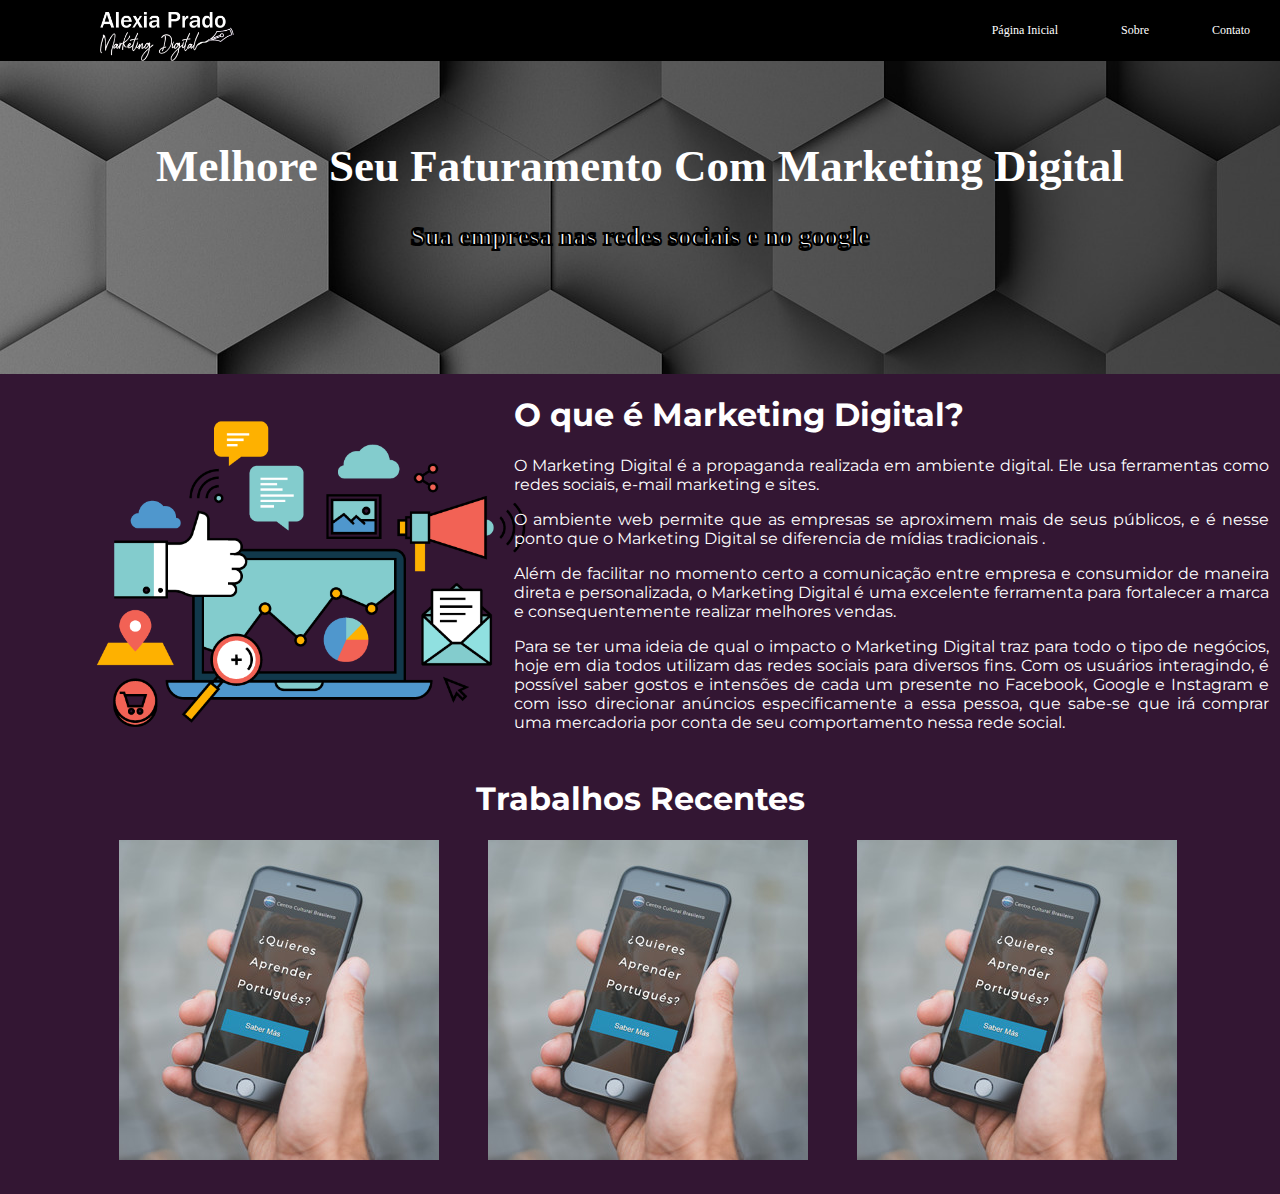
==== index.html @ 75cfa72f "commit inicial" ====
<!DOCTYPE html>

<html>

	<head>
		<meta charset="utf-8">
        <title>Marketing Digital</title>
        <link rel="stylesheet" href="css/styles.css">
        <link href="https://fonts.googleapis.com/css2?family=Montserrat:ital,wght@1,200&family=Slabo+13px&family=Special+Elite&family=Ultra&display=swap" rel="stylesheet">
	</head>

	<body class="body-principal">
        <div class="navigation">
            <ul>
                <span style="float: left;">
                    <img src="./img/logobranco.png" style="height: 68px; border-radius: 18px; ;">
                </span>
                <li><a href="#">Página Inicial</a></li>
                <li><a href="./sobre.html">Sobre</a></li>
                <li><a href="./contato.html">Contato</a></li>   
            </ul>
        </div>

     <div class="bg-image-inicio">
         <br>
        <h1 style="color: white; font-size: 45px; font-weight: bold">Melhore Seu Faturamento Com Marketing Digital</h1>  
        <h2 style="-webkit-text-stroke-width:2px;
        -webkit-text-stroke-color: rgb(0, 0, 0);
        font-size: 26px; color: #ffffff;">Sua empresa nas redes sociais e no google</h2>
        
    </div>

    <div class="inicio">

        <div class="profile-inicio">
            <img src="img/marketing-digital.png" height="350px" alt="Foto Aléxia Prado">
            
        </div>

        <div class="profile-title-inicio">
            <h1>O que é Marketing Digital? </h1>        
            <p>O Marketing Digital é a propaganda realizada em ambiente digital. Ele usa ferramentas como redes sociais, e-mail marketing e sites. 
            </p>
            <p>O ambiente web permite que as empresas se aproximem mais de seus públicos, e é nesse ponto que o Marketing Digital se diferencia de mídias tradicionais . 
            </p>
            <p>Além de facilitar no momento certo a comunicação entre empresa e consumidor de maneira direta e personalizada, o Marketing Digital é uma excelente ferramenta para fortalecer a marca e consequentemente realizar melhores vendas. 
            </p>
            <p>Para se ter uma ideia de qual o impacto o Marketing Digital traz para todo o tipo de negócios, hoje em dia todos utilizam das redes sociais para diversos fins. Com os usuários interagindo, é possível saber gostos e intensões de cada um presente no Facebook, Google e Instagram e com isso direcionar anúncios especificamente a essa pessoa, que sabe-se que irá comprar uma mercadoria por conta de seu comportamento nessa rede social.
            </p>
        </div>
        
        
    <h1>Trabalhos Recentes</h1>

    
    <div class="miniatura">
        <a href="webdesign-ccb.html">
        <div class="blackbox"> 
            <div class="blackbox-text">
                <h1>Centro Cultural Brasileiro</h1>
                <h2>Web Design</h2>
            </div>    
        </div>
        </a>
    </div>
    

    
    <div class="miniatura">
        <a href="webdesign-psp.html"></a>
        <div class="blackbox">  
            <div class="blackbox-text">
                <h1>Centro Cultural Brasileiro</h1>
                <h2>Web Design</h2>
            </div>   
        </div>
        </a>
    </div>
    

    
    <div class="miniatura">
        <a href="webdesign-ppp.html">
        <div class="blackbox">
            <div class="blackbox-text">
                <h1>Centro Cultural Brasileiro</h1>
                <h2>Web Design</h2>
            </div>     
        </div>
        </a>
    </div>
    

	</body>

     

</html>
---- css/styles.css ----
html,body {
    margin: 0px;
    padding: 0px;
    background-color:rgb(51, 22, 51);
}

.body-principal{
    text-align: center;
    color: white;
}

.principal{
    padding: 20px;
    color: white;
}

.navigation {
    background-color: black;
    color: white;
    height: 61px;
    font-size: 0.75rem;
}

.navigation ul { 
    margin-top:0;
    list-style: none;
    padding-left:0;
    margin-left: 80px; 
    text-align: right;
    height: 50px;
}

.navigation li {
    display: inline-block ;
    padding-left: 30px;
    padding-right:30px;
    line-height: 60px;
    font-weight: 100;   
    cursor: pointer;
}

.navigation li:hover {
    transition-duration: 0.1s;
    transform: scale(1.1);
}

.navigation a {
    color: white;
    text-decoration: none;
}
.navigation a:hover {
    color: purple;
}

.bg-image-inicio {
    background-image:url('../img/bgmarketing.jpg');
    background-repeat: no-repeat;
    background-size: cover;
    padding-top: 23px;
    padding-bottom: 100px;
    font-size: 22px;
    
}


.caminho{
    list-style: none;
    padding-left: 0;
    color: white;
}

.caminho li{
    display: inline-block ;
    font: 16px;
}

.sobre-capa {
    color:white;
    font-family: 'Bungee Outline', cursive;
}

.sobre-capa div{
    display: inline-block;
    

}

.sobre-capa-nome{
    font-size: 58px;
    color:tomato;
}

.sobre {
    width: 100%;
}

.experienciaprofissional{
    width: 100%;
}


.profile-pic {
    width: 39%;
    text-align: center;
    margin-top: 10px;
}
.profile-title{
    vertical-align:top;
    width:59% ;
}

.profile-title h1{
    font-size: 58px;
    margin-top: 40px;
    margin-bottom: 0;
}

.profile-title h2{
    font-size:22px;
}

.profile-pic img{
    width: 350px;
    border-radius:50px ;
}

.miniatura{
    width:320px;
    height: 320px;
    background-color: yellow;
    margin-left: 30px;
    margin-bottom: 30px;
    margin-right: 15px;
    display:inline-block;
    background-image: url('../img/ccb.jpg');
    overflow: hidden;
    
}
.miniatura a{
    text-decoration: none;
}

.blackbox{
    width: 100%;
    height: 100%;
    background-color: black;
    opacity:0 ;
    padding-top:100px ;
}
.blackbox:hover{
    cursor: pointer;
    transition-duration: 0.37s;
    opacity: 0.85;
}
.blackbox-text h1{
    font-size:16px;
    color:#794679dd;
    text-transform:uppercase;
    margin-top: 0;

}
.blackbox-text h2{
    text-transform: none;
    font-weight:100;
    margin-top: 0;
}
.inicio{
    color:white;
    font-family:  'Montserrat';
   
}
.inicio div{
    display: inline-block;
    
}
.profile-inicio{
    width: 39%;
    text-align: center;
    margin-top: 30px;
}
.profile-title-inicio{
    vertical-align:top;
    width:59% ;
    text-align: justify;
}

.back-link{
	color: #df9fd9;
	text-decoration: none;
	display: block;
	margin-top: 40px;
}
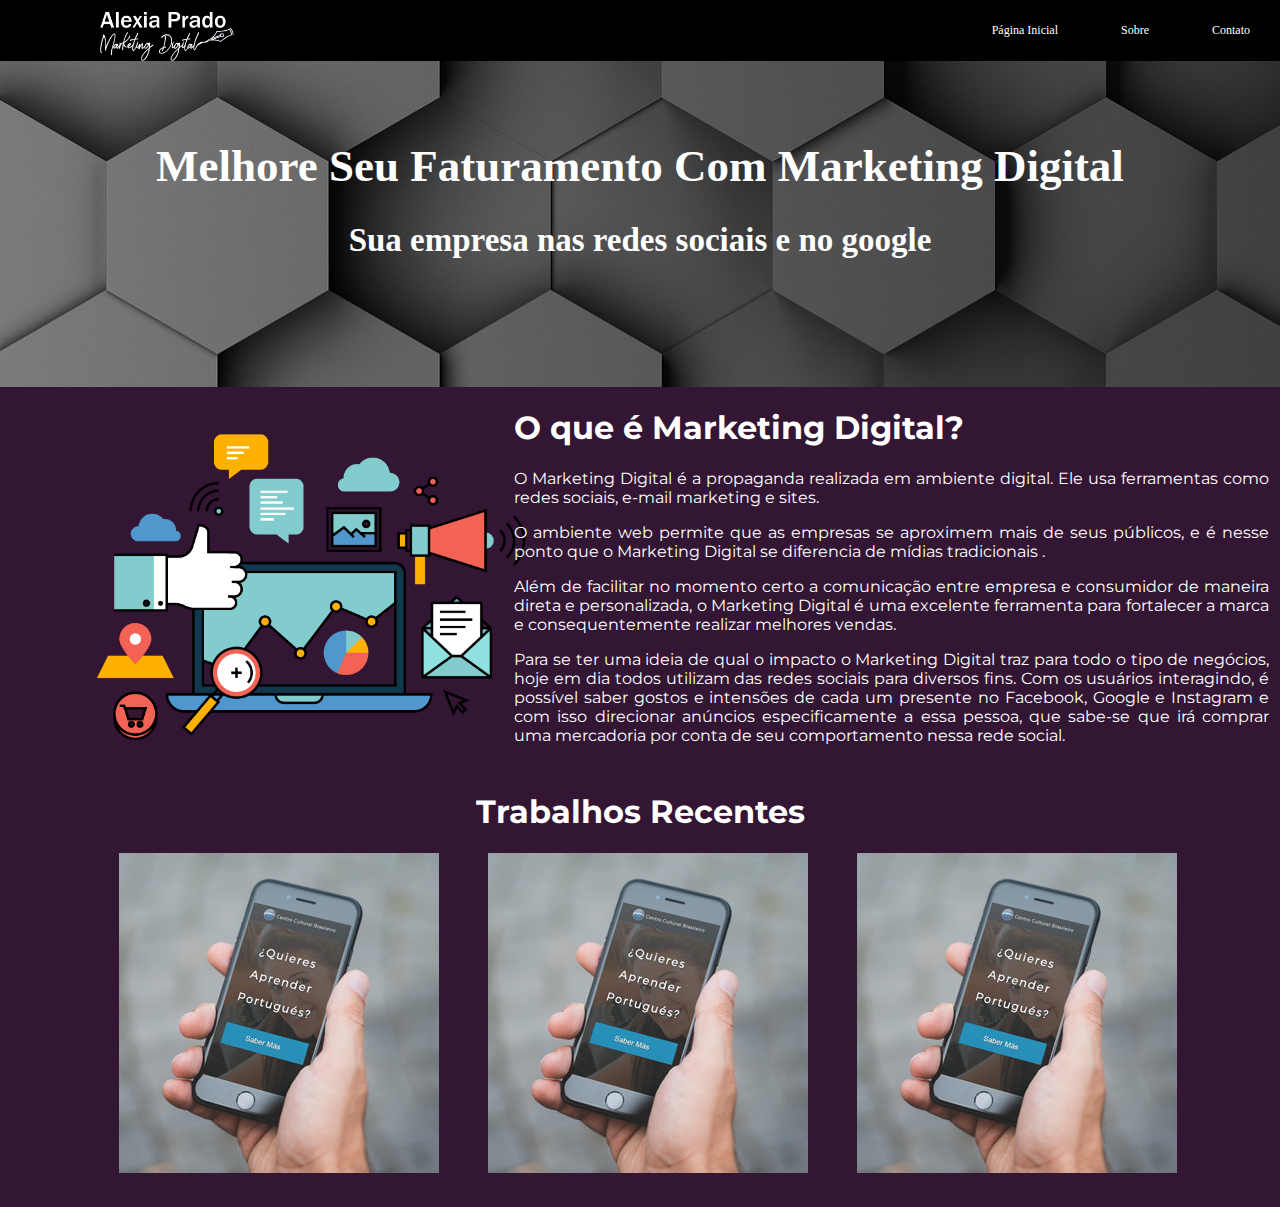
==== commit b0420c50: "moficacao da fonte tela inicial" ====
--- a/index.html
+++ b/index.html
@@ -24,9 +24,7 @@
      <div class="bg-image-inicio">
          <br>
         <h1 style="color: white; font-size: 45px; font-weight: bold">Melhore Seu Faturamento Com Marketing Digital</h1>  
-        <h2 style="-webkit-text-stroke-width:2px;
-        -webkit-text-stroke-color: rgb(0, 0, 0);
-        font-size: 26px; color: #ffffff;">Sua empresa nas redes sociais e no google</h2>
+        <h2>Sua empresa nas redes sociais e no google</h2>
         
     </div>
 
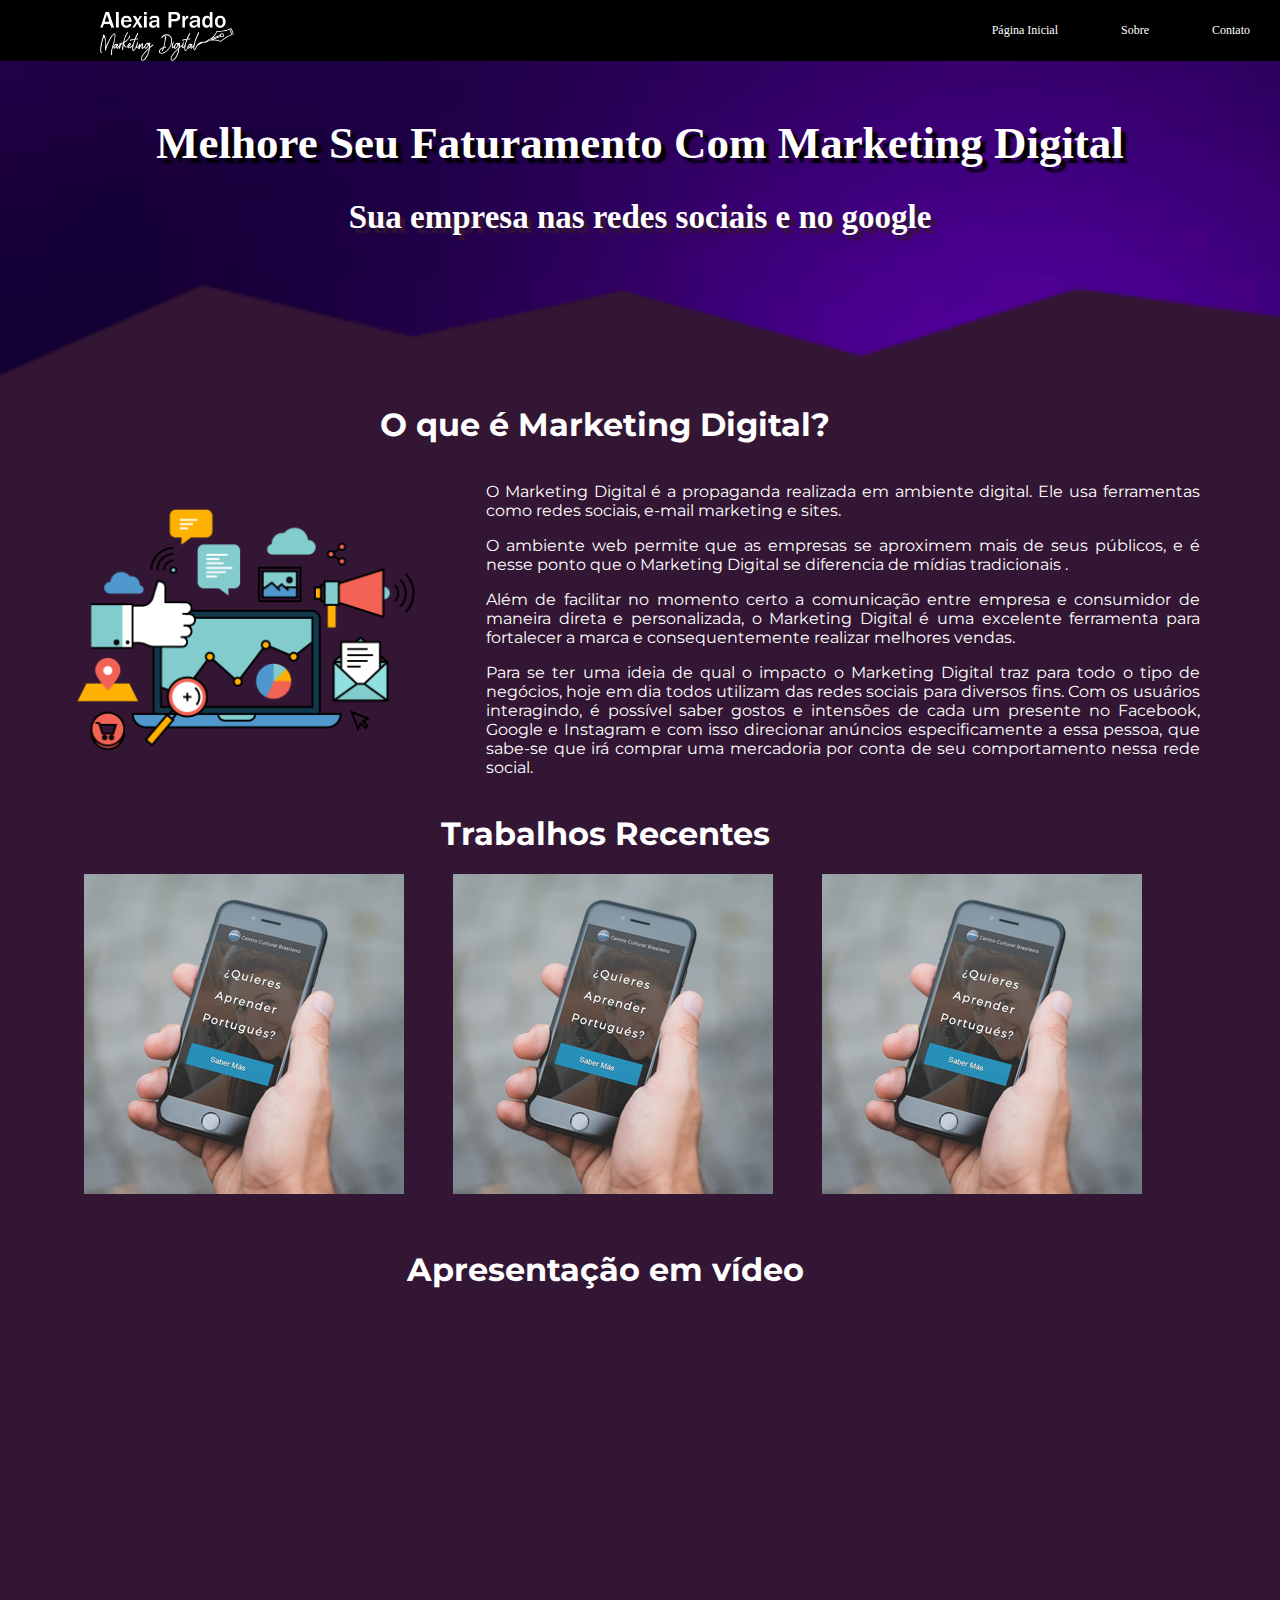
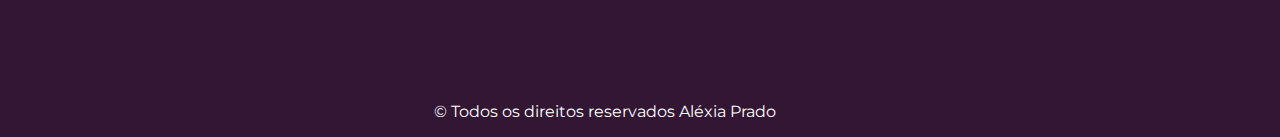
==== commit e099c369: "cor de fundo" ====
--- a/index.html
+++ b/index.html
@@ -2,95 +2,116 @@
 
 <html>
 
-	<head>
-		<meta charset="utf-8">
-        <title>Marketing Digital</title>
-        <link rel="stylesheet" href="css/styles.css">
-        <link href="https://fonts.googleapis.com/css2?family=Montserrat:ital,wght@1,200&family=Slabo+13px&family=Special+Elite&family=Ultra&display=swap" rel="stylesheet">
-	</head>
+<head>
+    <meta charset="utf-8">
+    <title>Marketing Digital</title>
+    <link rel="stylesheet" href="css/styles.css">
+    <link
+        href="https://fonts.googleapis.com/css2?family=Montserrat:ital,wght@1,200&family=Slabo+13px&family=Special+Elite&family=Ultra&display=swap"
+        rel="stylesheet">
+</head>
 
-	<body class="body-principal">
-        <div class="navigation">
-            <ul>
-                <span style="float: left;">
-                    <img src="./img/logobranco.png" style="height: 68px; border-radius: 18px; ;">
-                </span>
-                <li><a href="#">Página Inicial</a></li>
-                <li><a href="./sobre.html">Sobre</a></li>
-                <li><a href="./contato.html">Contato</a></li>   
-            </ul>
-        </div>
+<body class="body-principal">
+    <div class="navigation">
+        <ul>
+            <span style="float: left;">
+                <img src="./img/logobranco.png" style="height: 68px; border-radius: 18px; ;">
+            </span>
+            <li><a href="#">Página Inicial</a></li>
+            <li><a href="./sobre.html">Sobre</a></li>
+            <li><a href="./contato.html">Contato</a></li>
+        </ul>
+    </div>
 
-     <div class="bg-image-inicio">
-         <br>
-        <h1 style="color: white; font-size: 45px; font-weight: bold">Melhore Seu Faturamento Com Marketing Digital</h1>  
+    <div class="bg-image-inicio">
+        <br>
+        <h1 style="color: white; font-size: 45px; font-weight: bold">Melhore Seu Faturamento Com Marketing Digital</h1>
         <h2>Sua empresa nas redes sociais e no google</h2>
-        
+
     </div>
 
     <div class="inicio">
 
+        <h1>O que é Marketing Digital? </h1>
         <div class="profile-inicio">
-            <img src="img/marketing-digital.png" height="350px" alt="Foto Aléxia Prado">
-            
+            <img src="img/marketing-digital.png" height="100%" width="100%" alt="Foto">
+
         </div>
 
         <div class="profile-title-inicio">
-            <h1>O que é Marketing Digital? </h1>        
-            <p>O Marketing Digital é a propaganda realizada em ambiente digital. Ele usa ferramentas como redes sociais, e-mail marketing e sites. 
+            <p>O Marketing Digital é a propaganda realizada em ambiente digital. Ele usa ferramentas como redes sociais,
+                e-mail marketing e sites.
             </p>
-            <p>O ambiente web permite que as empresas se aproximem mais de seus públicos, e é nesse ponto que o Marketing Digital se diferencia de mídias tradicionais . 
+            <p>O ambiente web permite que as empresas se aproximem mais de seus públicos, e é nesse ponto que o
+                Marketing Digital se diferencia de mídias tradicionais .
             </p>
-            <p>Além de facilitar no momento certo a comunicação entre empresa e consumidor de maneira direta e personalizada, o Marketing Digital é uma excelente ferramenta para fortalecer a marca e consequentemente realizar melhores vendas. 
+            <p>Além de facilitar no momento certo a comunicação entre empresa e consumidor de maneira direta e
+                personalizada, o Marketing Digital é uma excelente ferramenta para fortalecer a marca e consequentemente
+                realizar melhores vendas.
             </p>
-            <p>Para se ter uma ideia de qual o impacto o Marketing Digital traz para todo o tipo de negócios, hoje em dia todos utilizam das redes sociais para diversos fins. Com os usuários interagindo, é possível saber gostos e intensões de cada um presente no Facebook, Google e Instagram e com isso direcionar anúncios especificamente a essa pessoa, que sabe-se que irá comprar uma mercadoria por conta de seu comportamento nessa rede social.
+            <p>Para se ter uma ideia de qual o impacto o Marketing Digital traz para todo o tipo de negócios, hoje em
+                dia todos utilizam das redes sociais para diversos fins. Com os usuários interagindo, é possível saber
+                gostos e intensões de cada um presente no Facebook, Google e Instagram e com isso direcionar anúncios
+                especificamente a essa pessoa, que sabe-se que irá comprar uma mercadoria por conta de seu comportamento
+                nessa rede social.
             </p>
         </div>
-        
-        
-    <h1>Trabalhos Recentes</h1>
 
-    
-    <div class="miniatura">
-        <a href="webdesign-ccb.html">
-        <div class="blackbox"> 
-            <div class="blackbox-text">
-                <h1>Centro Cultural Brasileiro</h1>
-                <h2>Web Design</h2>
-            </div>    
+
+        <h1>Trabalhos Recentes</h1>
+
+
+        <div class="miniatura">
+            <a href="webdesign-ccb.html">
+                <div class="blackbox">
+                    <div class="blackbox-text">
+                        <h1>Centro Cultural Brasileiro</h1>
+                        <h2>Web Design</h2>
+                    </div>
+                </div>
+            </a>
         </div>
-        </a>
+
+
+
+        <div class="miniatura">
+            <a href="webdesign-psp.html"></a>
+            <div class="blackbox">
+                <div class="blackbox-text">
+                    <h1>Centro Cultural Brasileiro</h1>
+                    <h2>Web Design</h2>
+                </div>
+            </div>
+            </a>
+        </div>
+
+
+
+        <div class="miniatura">
+            <a href="webdesign-ppp.html">
+                <div class="blackbox">
+                    <div class="blackbox-text">
+                        <h1>Centro Cultural Brasileiro</h1>
+                        <h2>Web Design</h2>
+                    </div>
+                </div>
+            </a>
+        </div>
+
+        <h1>Apresentação em vídeo</h1>
+        <iframe width="560" height="315" src="https://www.youtube.com/embed/amkKmnMmEv0" frameborder="0" allow="accelerometer; autoplay; clipboard-write; encrypted-media; gyroscope; picture-in-picture" allowfullscreen></iframe>
+
+        <br>
+        <br>
+        <br>
+        <br>
+
+        <footer>
+                <p>© Todos os direitos reservados Aléxia Prado</p>
+        </footer>
     </div>
-    
+</body>
 
-    
-    <div class="miniatura">
-        <a href="webdesign-psp.html"></a>
-        <div class="blackbox">  
-            <div class="blackbox-text">
-                <h1>Centro Cultural Brasileiro</h1>
-                <h2>Web Design</h2>
-            </div>   
-        </div>
-        </a>
-    </div>
-    
 
-    
-    <div class="miniatura">
-        <a href="webdesign-ppp.html">
-        <div class="blackbox">
-            <div class="blackbox-text">
-                <h1>Centro Cultural Brasileiro</h1>
-                <h2>Web Design</h2>
-            </div>     
-        </div>
-        </a>
-    </div>
-    
-
-	</body>
-
-     
 
 </html>--- a/css/styles.css
+++ b/css/styles.css
@@ -41,7 +41,7 @@
 
 .navigation li:hover {
     transition-duration: 0.1s;
-    transform: scale(1.1);
+    transform: scale(1.3);
 }
 
 .navigation a {
@@ -53,13 +53,18 @@
 }
 
 .bg-image-inicio {
-    background-image:url('../img/bgmarketing.jpg');
+    background-image:url('../img/bgmarketing-png.png');
     background-repeat: no-repeat;
     background-size: cover;
-    padding-top: 23px;
-    padding-bottom: 100px;
-    font-size: 22px;
-    
+    padding-bottom: 120px;
+    font-size: 22px;  
+     
+}
+.bg-image-inicio h1 {
+    text-shadow: 5px 5px 2px rgb(0, 0, 0);  
+}
+.bg-image-inicio h2 {
+    text-shadow: 5px 5px 2px rgb(51, 22, 51);  
 }
 
 
@@ -77,6 +82,11 @@
 .sobre-capa {
     color:white;
     font-family: 'Bungee Outline', cursive;
+}
+.sobre-capa h2 {
+    color:white;
+    font-family: 'Bungee Outline', cursive;
+    text-shadow: 5px 5px 2px black;
 }
 
 .sobre-capa div{
@@ -167,6 +177,7 @@
 .inicio{
     color:white;
     font-family:  'Montserrat';
+    margin-right: 70px;
    
 }
 .inicio div{
@@ -177,6 +188,7 @@
     width: 39%;
     text-align: center;
     margin-top: 30px;
+    background-color: rgb(51, 22, 51);
 }
 .profile-title-inicio{
     vertical-align:top;
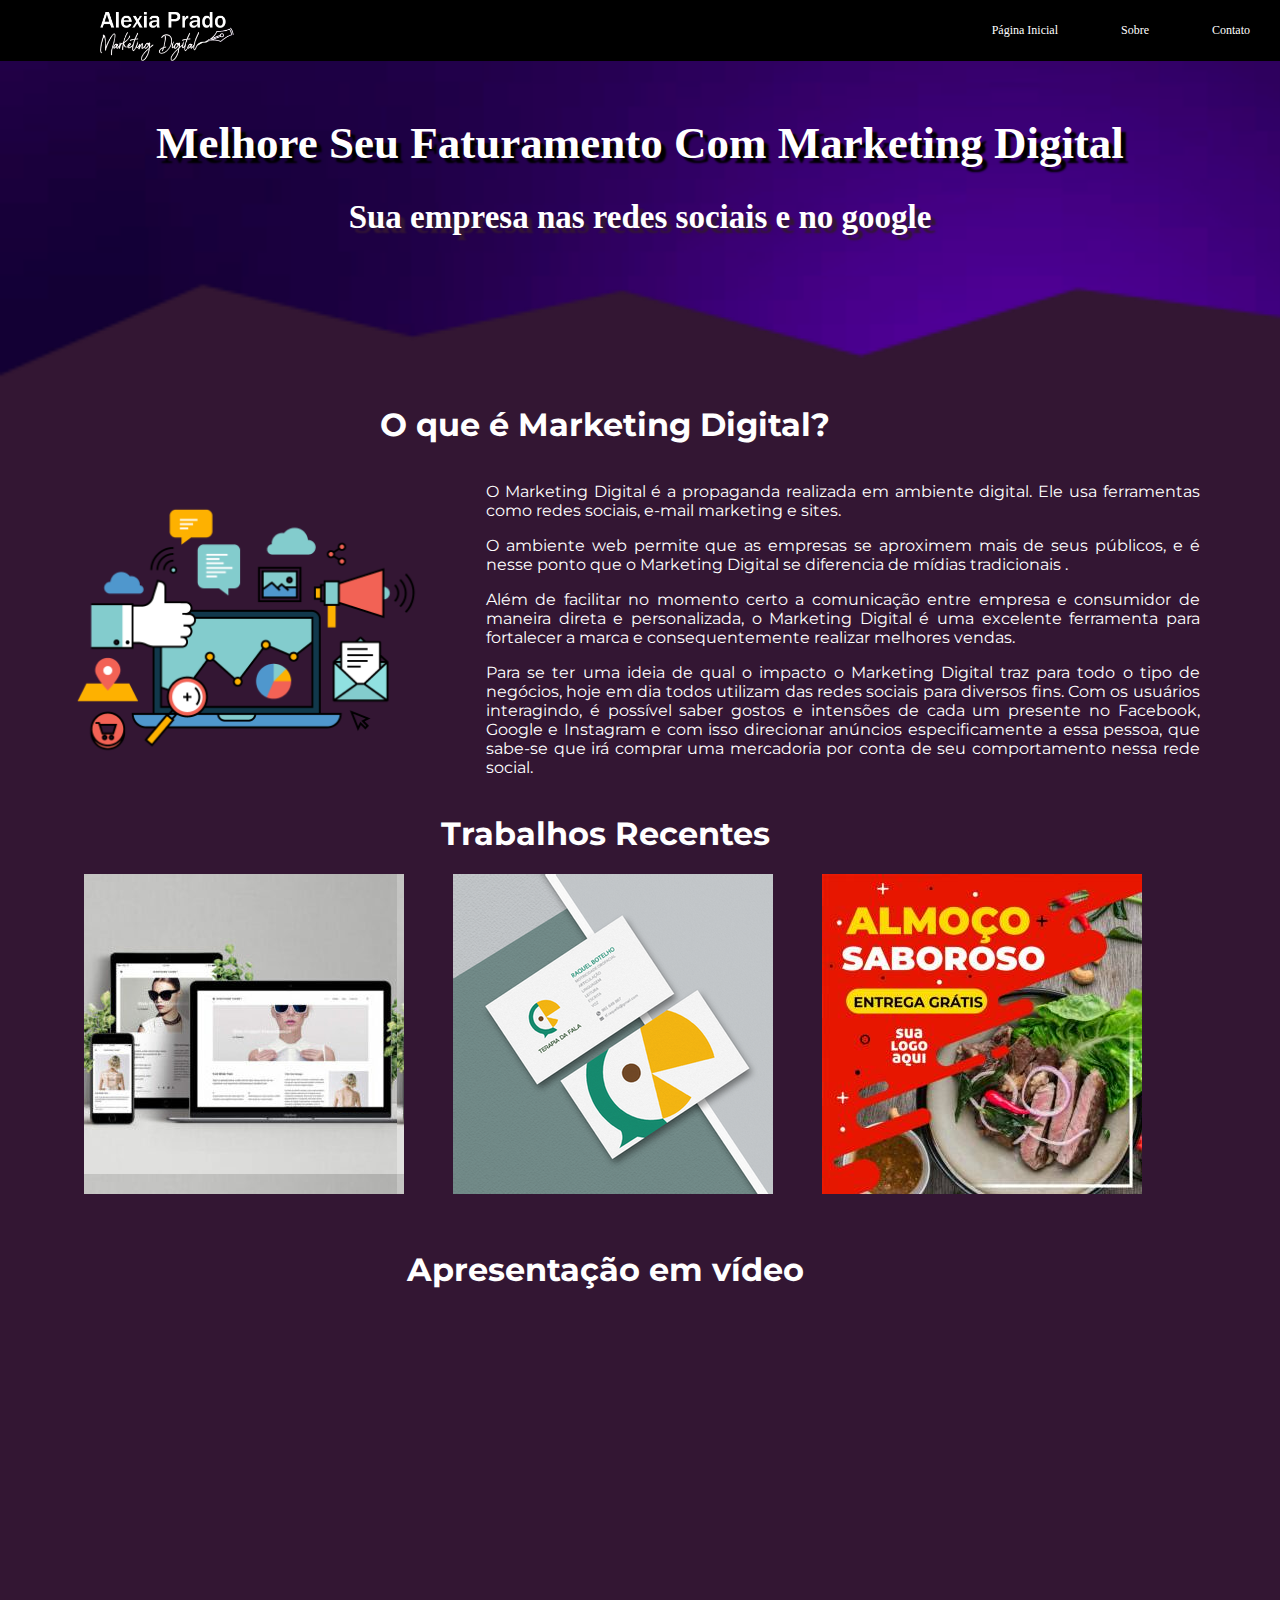
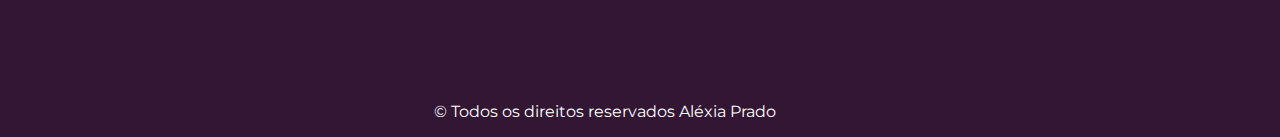
==== commit acd121cb: "mudança de menu e responsividade + imagens" ====
--- a/index.html
+++ b/index.html
@@ -9,17 +9,20 @@
     <link
         href="https://fonts.googleapis.com/css2?family=Montserrat:ital,wght@1,200&family=Slabo+13px&family=Special+Elite&family=Ultra&display=swap"
         rel="stylesheet">
+    <script type="text/javascript" src="./js/scripts.js"></script>
+    <meta name="viewport" content="width=device-width, inital-scale=1.0">
 </head>
 
 <body class="body-principal">
-    <div class="navigation">
+    <div id="navigation" class="navigation">
         <ul>
-            <span style="float: left;">
+            <span class="image-assinatura" style="float: left;">
                 <img src="./img/logobranco.png" style="height: 68px; border-radius: 18px; ;">
             </span>
             <li><a href="#">Página Inicial</a></li>
             <li><a href="./sobre.html">Sobre</a></li>
             <li><a href="./contato.html">Contato</a></li>
+            <li id="threeline-icon" class="threeline-icon" onclick="openNav()">&#9776;</li>
         </ul>
     </div>
 
@@ -65,8 +68,8 @@
             <a href="webdesign-ccb.html">
                 <div class="blackbox">
                     <div class="blackbox-text">
-                        <h1>Centro Cultural Brasileiro</h1>
-                        <h2>Web Design</h2>
+                        <h1>Sites Responsivos</h1>
+                        <h2>Site/E-Commerce</h2>
                     </div>
                 </div>
             </a>
@@ -74,12 +77,12 @@
 
 
 
-        <div class="miniatura">
-            <a href="webdesign-psp.html"></a>
+        <div class="miniatura" style="background-image: url('../img/teste1a.jpg');">
+            <a href="./webdesign-psp.html">
             <div class="blackbox">
                 <div class="blackbox-text">
-                    <h1>Centro Cultural Brasileiro</h1>
-                    <h2>Web Design</h2>
+                    <h1>Personalização</h1>
+                    <h2>Identidade Visual</h2>
                 </div>
             </div>
             </a>
@@ -87,12 +90,12 @@
 
 
 
-        <div class="miniatura">
+        <div class="miniatura" style="background-image: url('../img/teste2a.jpeg');">
             <a href="webdesign-ppp.html">
                 <div class="blackbox">
                     <div class="blackbox-text">
-                        <h1>Centro Cultural Brasileiro</h1>
-                        <h2>Web Design</h2>
+                        <h1>Design</h1>
+                        <h2>Criação de conteúdo</h2>
                     </div>
                 </div>
             </a>
--- a/css/styles.css
+++ b/css/styles.css
@@ -13,13 +13,16 @@
     padding: 20px;
     color: white;
 }
-
+.navigation{
+    background-color: yellow;
+}
 .navigation {
     background-color: black;
     color: white;
     height: 61px;
     font-size: 0.75rem;
 }
+
 
 .navigation ul { 
     margin-top:0;
@@ -113,6 +116,7 @@
     width: 39%;
     text-align: center;
     margin-top: 10px;
+    
 }
 .profile-title{
     vertical-align:top;
@@ -148,6 +152,7 @@
 }
 .miniatura a{
     text-decoration: none;
+    color: white;
 }
 
 .blackbox{
@@ -164,7 +169,7 @@
 }
 .blackbox-text h1{
     font-size:16px;
-    color:#794679dd;
+    color:red;
     text-transform:uppercase;
     margin-top: 0;
 
@@ -202,6 +207,123 @@
 	display: block;
 	margin-top: 40px;
 }
+
+.lista{
+    text-align: justify;
+    margin-left: 360px ;
+}
+
+listaa1{
+    text-align: justify;
+    margin-left: 260px;
+}
+
+.navigation li.threeline-icon {
+    display: none;
+}
+
+
+@media (max-width: 1000px) {
+
+    .profile-pic {
+        width: 40%;
+        text-align: center;
+        margin: 35px auto;
+    }
+    
+    .navigation li {
+        display: none;
+    }
+    
+    .navigation li.threeline-icon {
+        display: inline-block;
+    }
+
+    .image-assinatura {
+        display:none;
+    }
+    
+    .capa div {
+        display: block;
+        height: auto;
+    }
+    
+    .profile-pic img {
+        max-width: 75%;
+        margin-top: 0;
+        max-width: 80%;
+    }
+    
+    .profile-title {
+        text-align: center;
+        width: 100%;
+    }
+    
+    .profile-title h1 {
+        margin-top: 30px;
+        font-size: 36px;
+        margin-left: 20px;
+        margin-right: 20px;
+    }
+    
+    .profile-title h2 {
+        margin-top: 20px;
+        margin-left: 20px;
+        margin-right: 20px;
+    }
+    
+    .main {
+        padding: 10px 5% 40px 5%;
+        overflow-wrap: break-word;
+          word-wrap: break-word;
+    }
+    
+    .main p {
+        text-align: left;
+        line-height: 30px;
+    }
+    
+    .caminho li {
+        font-size: 12px;
+    }
+    
+    .profile-inicio {
+        float: none;
+        max-width: 100%;
+        
+    }
+    
+    .miniatura {
+        max-width: 100%;
+        background-size: auto 100%;
+    }
+    
+    
+    .menujs {
+        height: auto;
+    }
+    
+    .menujs ul {
+        height: auto;
+        text-align: center;
+        padding-right: 15%;
+        padding-left: 15%;
+    
+    }
+    
+    .menujs li {
+        display: block;
+        border-bottom: solid grey 1px;
+        width: 100%;
+        padding: 0;
+    }  
+    
+}
+
+
+
+
+
  
 
 
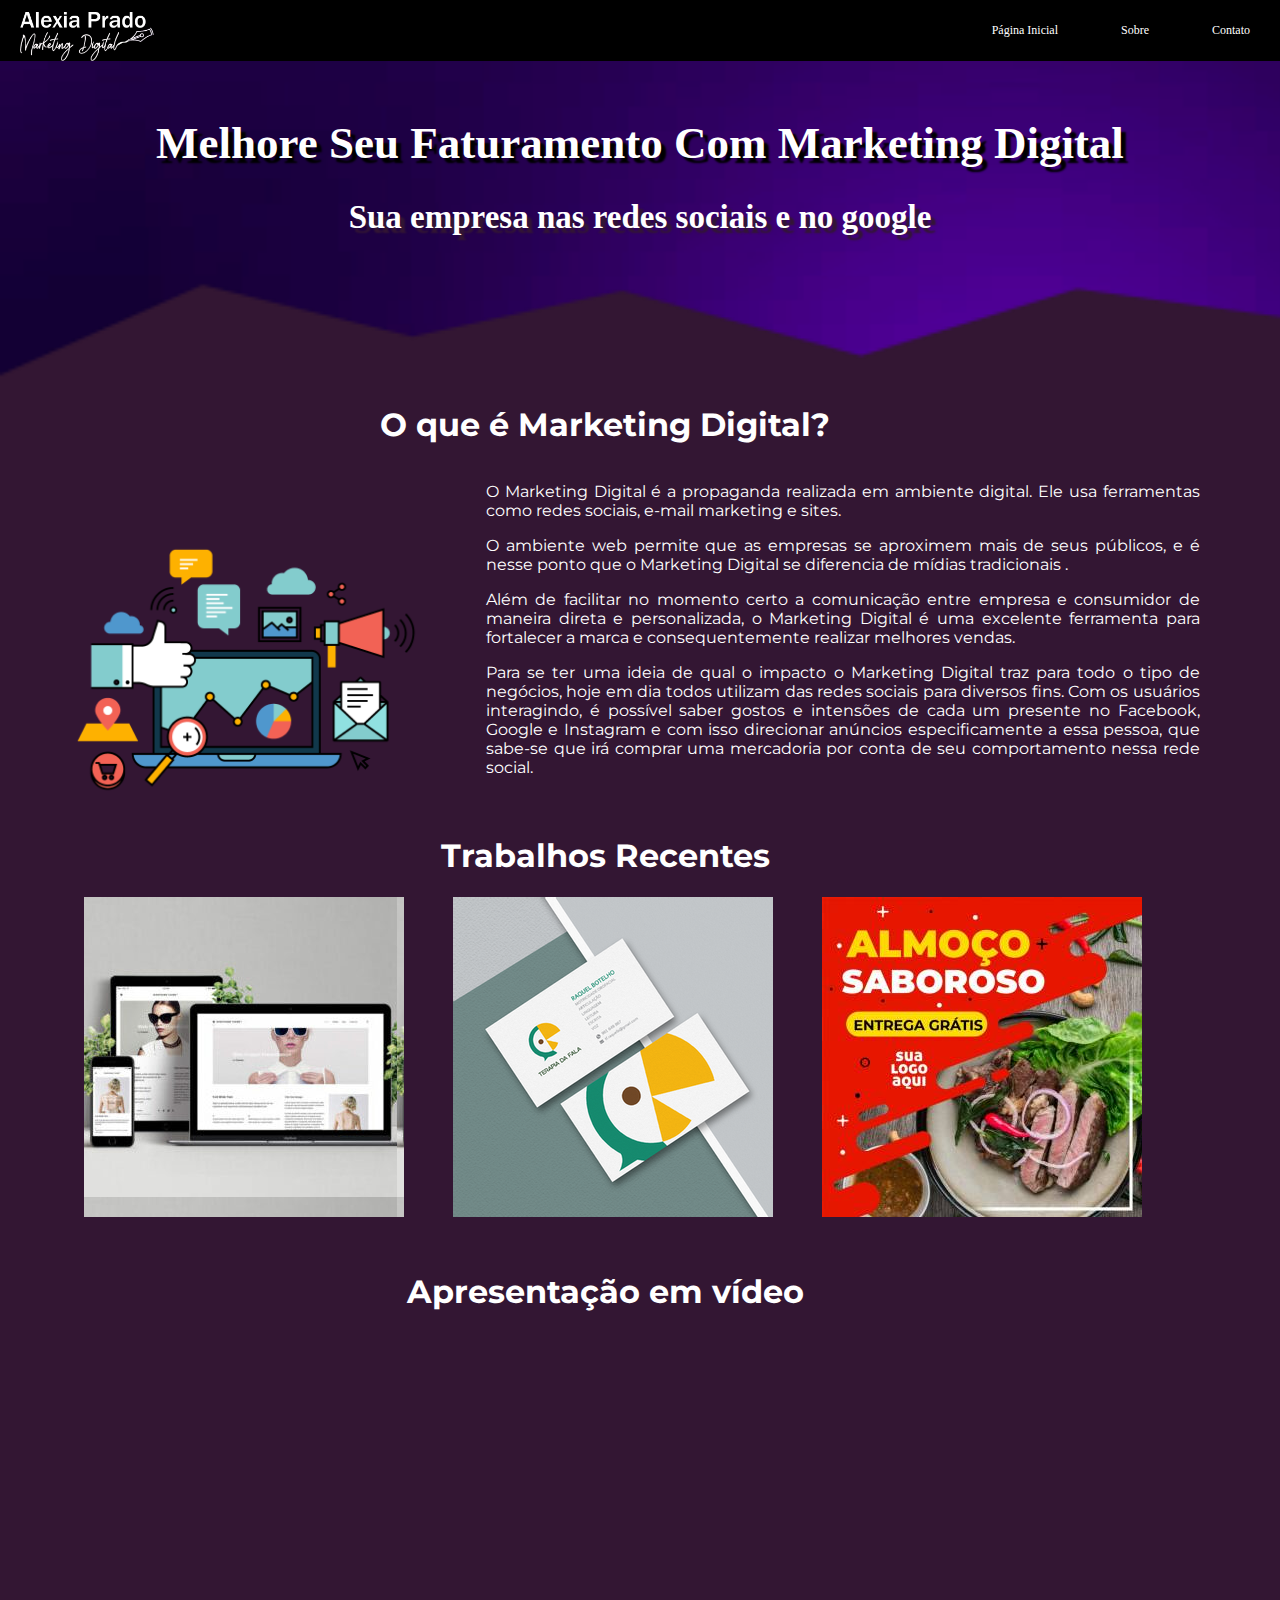
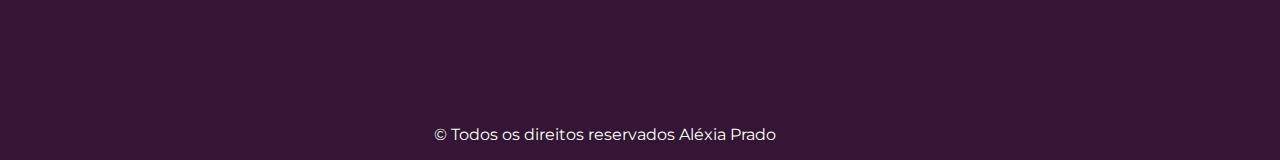
==== commit ec485db2: "concerto responsividade" ====
--- a/index.html
+++ b/index.html
@@ -75,9 +75,7 @@
             </a>
         </div>
 
-
-
-        <div class="miniatura" style="background-image: url('../img/teste1a.jpg');">
+        <div class="miniatura" style="background-image: url('./img/teste1a.jpg');">
             <a href="./webdesign-psp.html">
             <div class="blackbox">
                 <div class="blackbox-text">
@@ -90,7 +88,7 @@
 
 
 
-        <div class="miniatura" style="background-image: url('../img/teste2a.jpeg');">
+        <div class="miniatura" style="background-image: url('./img/teste2a.jpeg');">
             <a href="webdesign-ppp.html">
                 <div class="blackbox">
                     <div class="blackbox-text">
@@ -102,7 +100,7 @@
         </div>
 
         <h1>Apresentação em vídeo</h1>
-        <iframe width="560" height="315" src="https://www.youtube.com/embed/amkKmnMmEv0" frameborder="0" allow="accelerometer; autoplay; clipboard-write; encrypted-media; gyroscope; picture-in-picture" allowfullscreen></iframe>
+        <iframe class="video" src="https://www.youtube.com/embed/amkKmnMmEv0" frameborder="0" allow="accelerometer; autoplay; clipboard-write; encrypted-media; gyroscope; picture-in-picture" allowfullscreen></iframe>
 
         <br>
         <br>
--- a/css/styles.css
+++ b/css/styles.css
@@ -28,7 +28,6 @@
     margin-top:0;
     list-style: none;
     padding-left:0;
-    margin-left: 80px; 
     text-align: right;
     height: 50px;
 }
@@ -187,12 +186,11 @@
 }
 .inicio div{
     display: inline-block;
-    
 }
 .profile-inicio{
     width: 39%;
     text-align: center;
-    margin-top: 30px;
+    margin-top: 70px;
     background-color: rgb(51, 22, 51);
 }
 .profile-title-inicio{
@@ -222,15 +220,31 @@
     display: none;
 }
 
+.video {
+    width: 560px;
+    height: 315px;
+}
 
 @media (max-width: 1000px) {
 
+
+    .imagem-portfolio {
+        width: 90%;
+    }
     .profile-pic {
         width: 40%;
         text-align: center;
         margin: 35px auto;
     }
     
+    .listaa1{
+        margin-left: 0px;
+    }
+
+    .lista{
+        margin-left: 0px;
+    }
+
     .navigation li {
         display: none;
     }
@@ -241,6 +255,17 @@
 
     .image-assinatura {
         display:none;
+    }
+
+    .video {
+        width: 90%;
+        height: 315px;
+    }
+
+    .inicio{
+        color:white;
+        font-family:  'Montserrat';
+        margin-right: 0px;
     }
     
     .capa div {
@@ -317,7 +342,30 @@
         width: 100%;
         padding: 0;
     }  
-    
+
+    .profile-pic {
+        width: 100%;
+    }
+
+    .profile-pic img {
+        max-width: 75%;
+        margin: auto;
+    }
+
+    .profile-inicio{
+        width: 80%;
+        text-align: center;
+        margin-top: 30px;
+        background-color: rgb(51, 22, 51);
+    }
+    .profile-title-inicio{
+        vertical-align:top;
+        width:80% ;
+        text-align: justify;
+    }
+    .body-responsivo {
+        margin: 30px;
+    }
 }
 
 
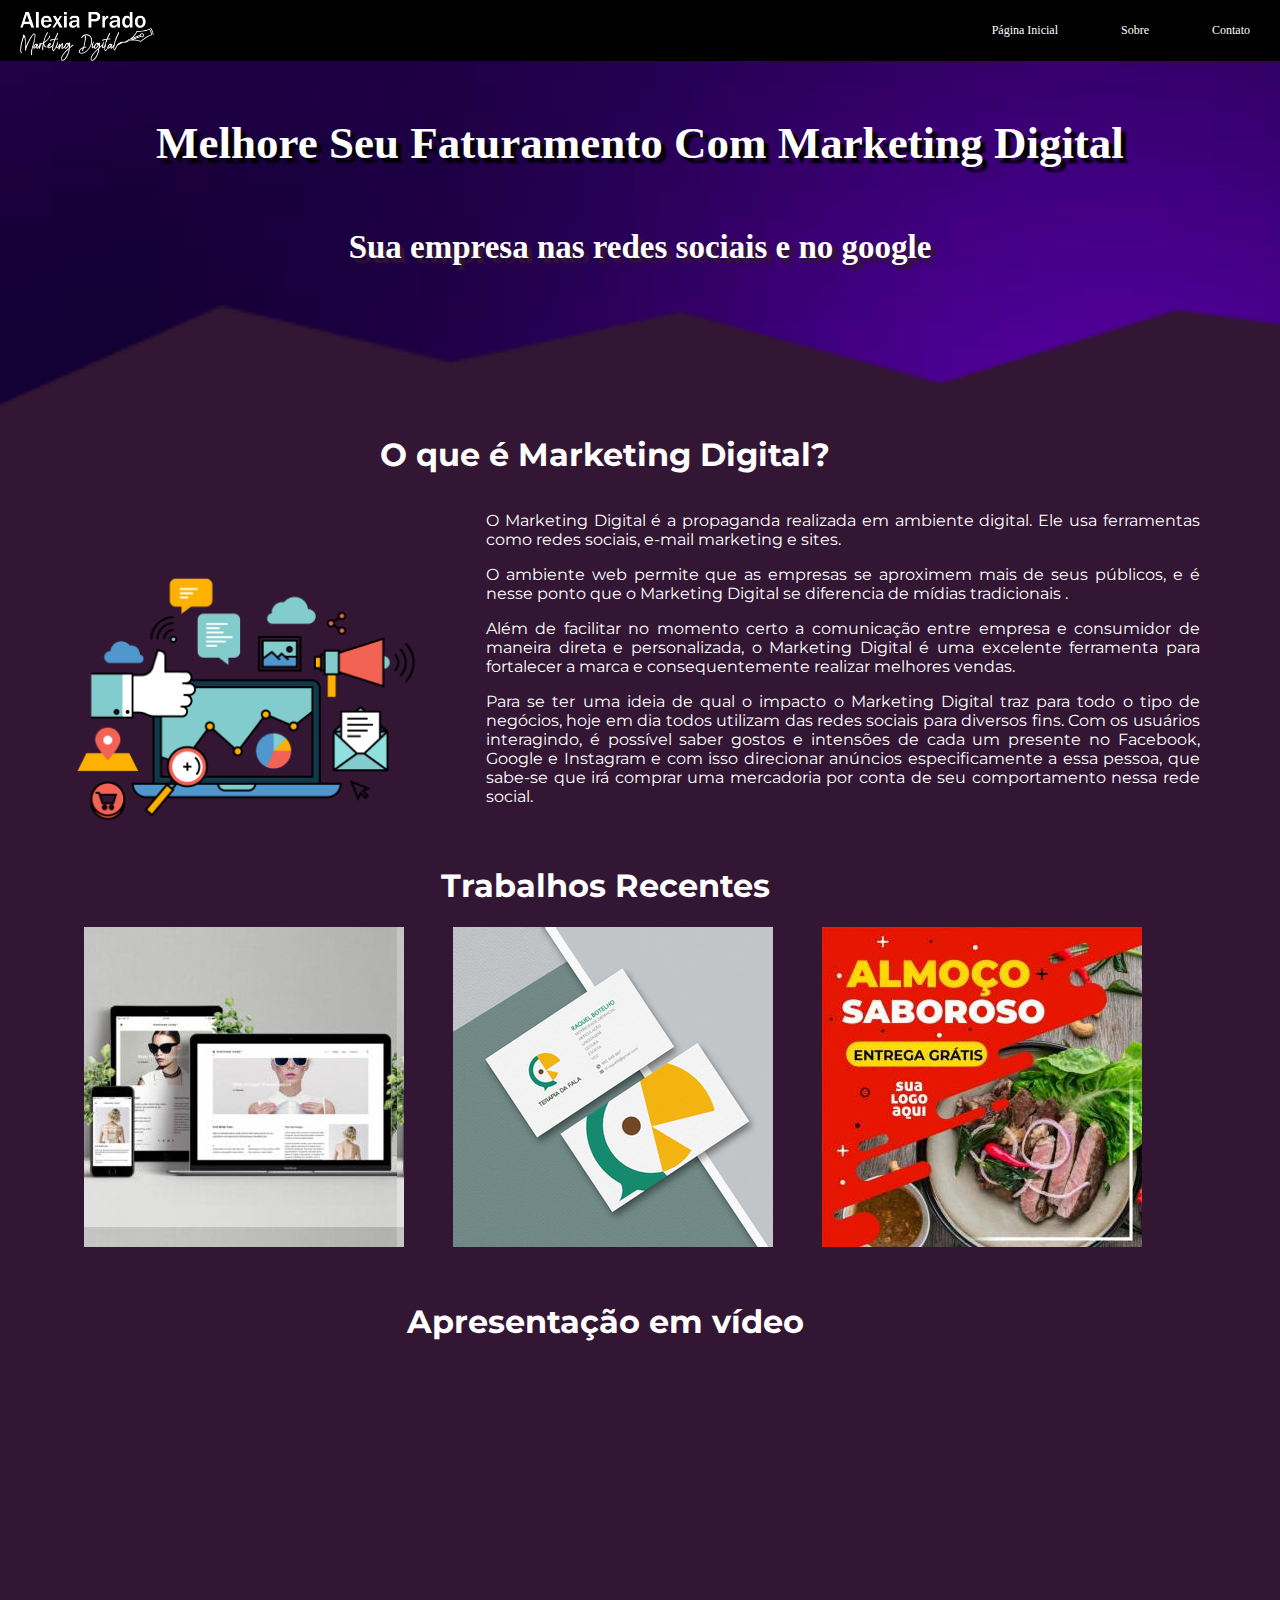
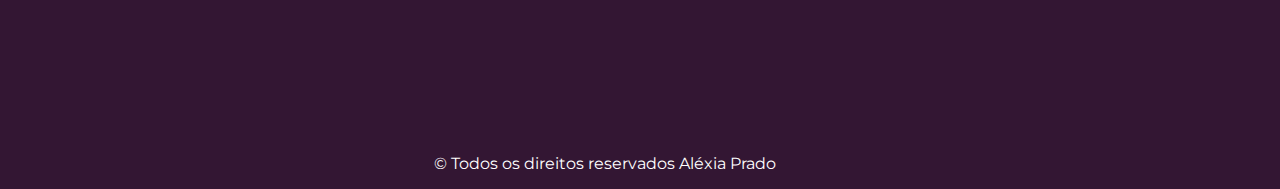
==== commit e37a8f37: "titulo inicial" ====
--- a/index.html
+++ b/index.html
@@ -35,11 +35,13 @@
 
     <div class="inicio">
 
-        <h1>O que é Marketing Digital? </h1>
+        <h1 class="titulo-desktop">O que é Marketing Digital? </h1>
         <div class="profile-inicio">
             <img src="img/marketing-digital.png" height="100%" width="100%" alt="Foto">
 
         </div>
+
+        <h1 class="titulo-responsivo">O que é Marketing Digital? </h1>
 
         <div class="profile-title-inicio">
             <p>O Marketing Digital é a propaganda realizada em ambiente digital. Ele usa ferramentas como redes sociais,
--- a/css/styles.css
+++ b/css/styles.css
@@ -23,6 +23,9 @@
     font-size: 0.75rem;
 }
 
+.titulo-responsivo{
+    display: none;
+}
 
 .navigation ul { 
     margin-top:0;
@@ -59,14 +62,14 @@
     background-repeat: no-repeat;
     background-size: cover;
     padding-bottom: 120px;
-    font-size: 22px;  
-     
+    font-size: 22px;   
 }
 .bg-image-inicio h1 {
     text-shadow: 5px 5px 2px rgb(0, 0, 0);  
 }
 .bg-image-inicio h2 {
     text-shadow: 5px 5px 2px rgb(51, 22, 51);  
+    margin-top: 60px;
 }
 
 
@@ -241,6 +244,10 @@
         margin-left: 0px;
     }
 
+    .titulo-responsivo{
+        display: block;
+    }
+
     .lista{
         margin-left: 0px;
     }
@@ -282,6 +289,9 @@
     .profile-title {
         text-align: center;
         width: 100%;
+    }
+    .titulo-desktop{
+        display: none;
     }
     
     .profile-title h1 {
@@ -366,15 +376,21 @@
     .body-responsivo {
         margin: 30px;
     }
-}
-
-
-
-
-
+
+    .bg-image-inicio {
+
+        padding-bottom: 7px;
  
-
-
-
-
-
+    }
+}
+
+
+
+
+
+ 
+
+
+
+
+
